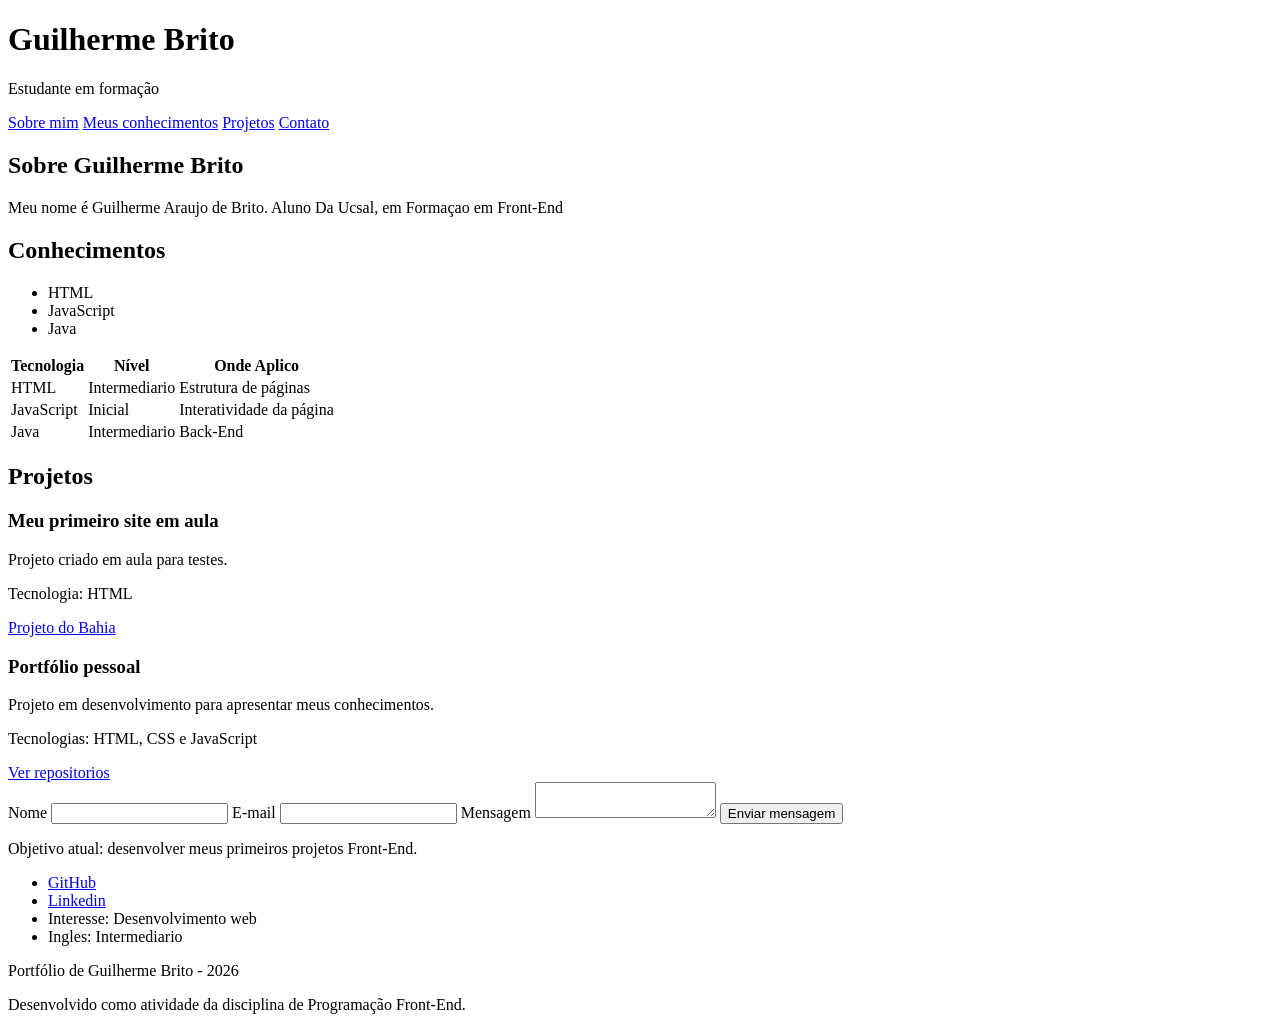
==== index.html @ a91683ef "primeiro teste" ====
<!DOCTYPE html>
<html lang="en">
<head>
    <meta charset="UTF-8">
    <meta name="viewport" content="width=device-width, initial-scale=1.0">
    <title>Portfolio</title>
    <link rel="stylesheet" href="estilo.css">
</head>
<body>
    <header>
        <h1> Guilherme Brito </h1>
        <p>Estudante em formação</p>

        <!-- Barra de navegação -->
        <nav>
            <a href="#sobre"> Sobre mim</a>
            <a href="#conhecimentos">Meus conhecimentos</a>
            <a href="#projetos">Projetos</a>
    
            <a href="#contato">Contato</a>
        </nav>
    </header>
    <!-- Sobre mim -->
    <main>
        <section id="sobre">
            <h2>Sobre Guilherme Brito</h2>
            <p>Meu nome é Guilherme Araujo de Brito. Aluno Da Ucsal, em Formaçao em Front-End </p>
        </section>

        <!-- Parte de falar sobre meus conhecimentos -->
        <section id="conhecimentos">
            <h2>Conhecimentos</h2>
            <ul>
                <li>HTML</li>
                <li>JavaScript</li>
                <li>Java</li>
            </ul>

            <table>
                <thead>
                    <tr>
                        <th>Tecnologia</th>
                        <th>Nível</th>
                        <th>Onde Aplico</th>
                    </tr>
                </thead>

                <tbody>
                    <tr>
                        <td>HTML</td>
                        <td>Intermediario</td>
                        <td>Estrutura de páginas</td>
                    </tr>
                    <tr>
                        <td>JavaScript</td>
                        <td>Inicial</td>
                        <td>Interatividade da página</td>
                    </tr>
                    <tr>
                        <td>Java</td>
                        <td>Intermediario</td>
                        <td>Back-End</td>
                    </tr>
                </tbody>
            </table>
        </section>

        <!-- Projetos que ja fiz -->
        <section id="projetos">
            <h2>Projetos</h2>
            <article>
                <h3>Meu primeiro site em aula</h3>
                <p>Projeto criado em aula para testes.</p>
                <p>Tecnologia: HTML</p>
                <a href="Clube.html" target="_blank">Projeto do Bahia</a>
            </article>
            <article>
                <h3>Portfólio pessoal</h3>
                <p>Projeto em desenvolvimento para apresentar meus conhecimentos.</p>
                <p>Tecnologias: HTML, CSS e JavaScript</p>
                <a href="index.html">Ver repositorios</a>
            </article>
        </section>

        <!-- Area de contato com a pessoa -->
        <section id="contato">
            <form>
                <label for="nome">Nome</label>
                <input type="text" id="nome" name="nome">
                
                <label for="email">E-mail</label>
                <input type="email" id="email" name="email">

                <label for="mensagem">Mensagem</label>
                <textarea id="mensagem" name="mensagem"></textarea>

                <button type="submit">Enviar mensagem</button>
            </form>
        </section>
    </main>
    <aside>
           <p>Objetivo atual: desenvolver meus primeiros projetos Front-End.</p>
            <ul>
                <li><a href="https://github.com/GuilhermeBrito0" target="_blank">GitHub</a></li>
                <li><a href="https://www.linkedin.com/in/guilherme-brito-92a868437/" target="_blank">Linkedin</a></li>
                <li>Interesse: Desenvolvimento web</li>
                <li>Ingles: Intermediario</li>
            </ul>
        </aside>
    <footer>
        <p>Portfólio de Guilherme Brito - 2026</p>
        <p>Desenvolvido como atividade da disciplina de Programação Front-End.</p>
    </footer>
</body>
</html>
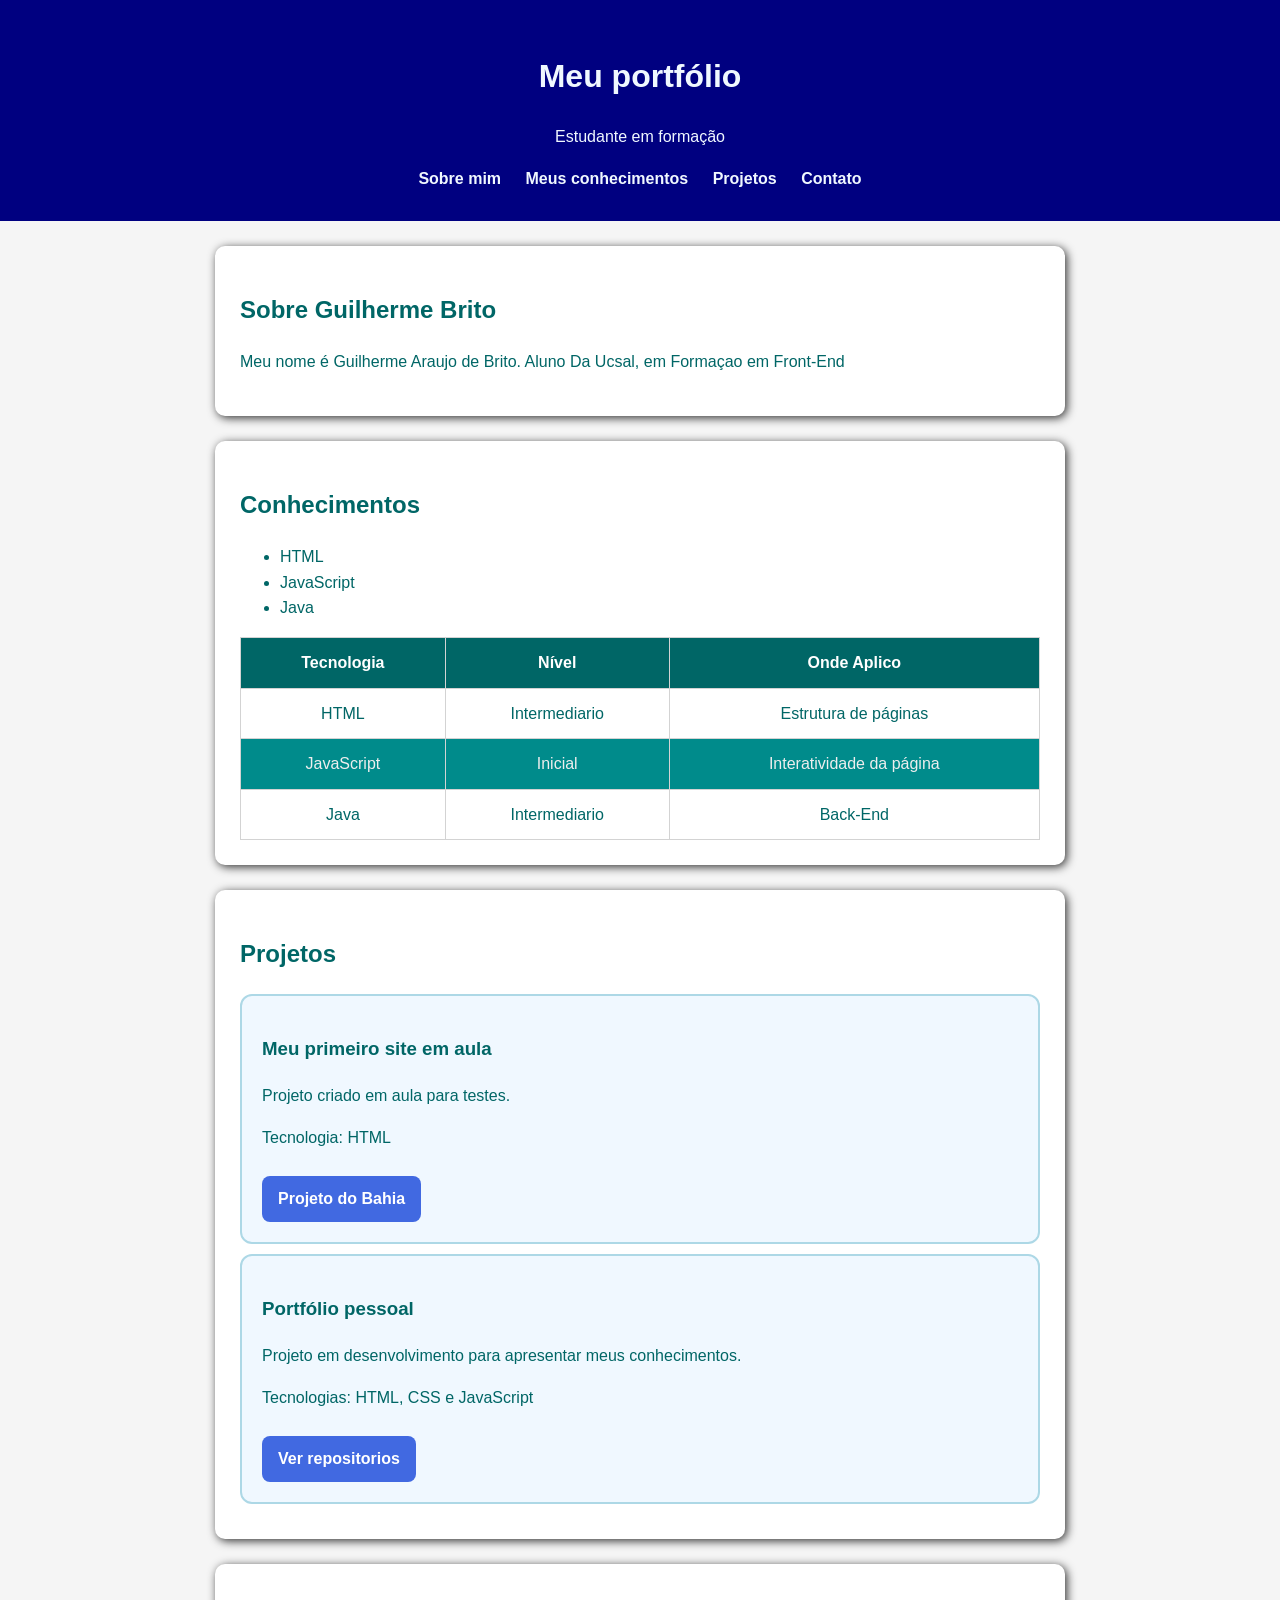
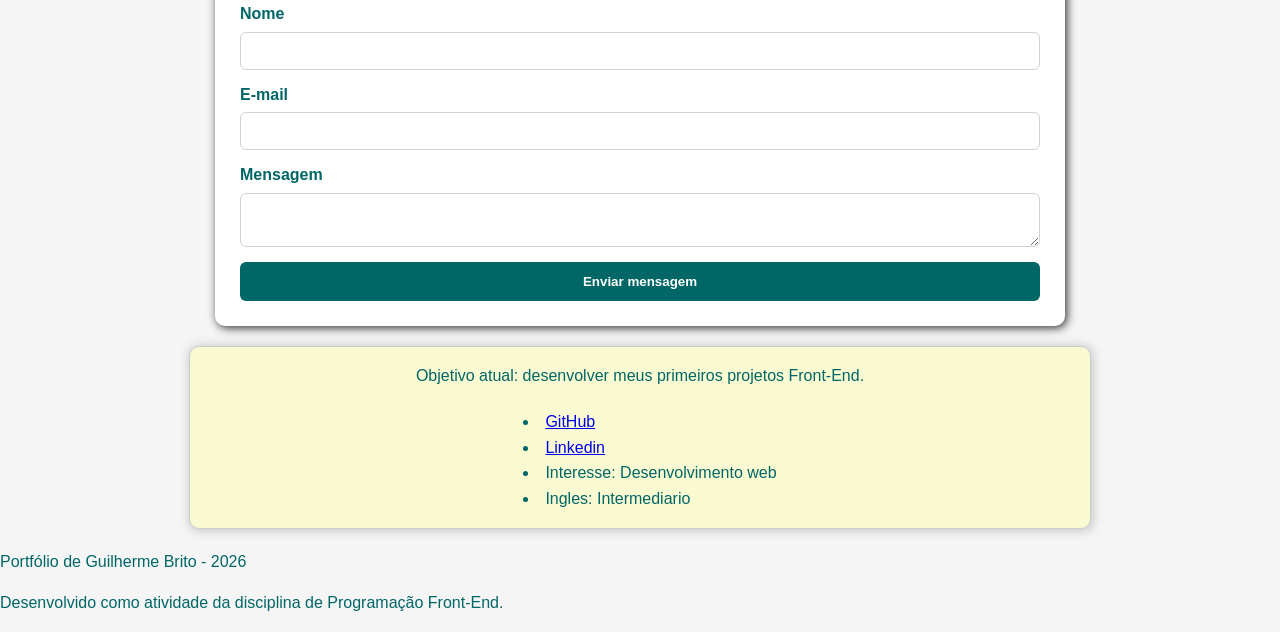
==== commit def952b2: "Correct index.html" ====
--- a/index.html
+++ b/index.html
@@ -7,28 +7,27 @@
     <link rel="stylesheet" href="estilo.css">
 </head>
 <body>
-    <header>
-        <h1> Guilherme Brito </h1>
+    <header class="cabecalho">
+        <h1> Meu portfólio </h1>
         <p>Estudante em formação</p>
 
         <!-- Barra de navegação -->
-        <nav>
+        <nav class="menu">
             <a href="#sobre"> Sobre mim</a>
             <a href="#conhecimentos">Meus conhecimentos</a>
             <a href="#projetos">Projetos</a>
-    
             <a href="#contato">Contato</a>
         </nav>
     </header>
     <!-- Sobre mim -->
     <main>
-        <section id="sobre">
+        <section id="sobre" class="secao">
             <h2>Sobre Guilherme Brito</h2>
             <p>Meu nome é Guilherme Araujo de Brito. Aluno Da Ucsal, em Formaçao em Front-End </p>
         </section>
 
         <!-- Parte de falar sobre meus conhecimentos -->
-        <section id="conhecimentos">
+        <section id="conhecimentos" class="secao">
             <h2>Conhecimentos</h2>
             <ul>
                 <li>HTML</li>
@@ -66,24 +65,25 @@
         </section>
 
         <!-- Projetos que ja fiz -->
-        <section id="projetos">
+        <section id="projetos" class="secao">
             <h2>Projetos</h2>
             <article>
                 <h3>Meu primeiro site em aula</h3>
                 <p>Projeto criado em aula para testes.</p>
                 <p>Tecnologia: HTML</p>
-                <a href="Clube.html" target="_blank">Projeto do Bahia</a>
+                <a href="Clube.html" target="_blank" class="botao">Projeto do Bahia</a>
             </article>
+
             <article>
                 <h3>Portfólio pessoal</h3>
                 <p>Projeto em desenvolvimento para apresentar meus conhecimentos.</p>
                 <p>Tecnologias: HTML, CSS e JavaScript</p>
-                <a href="index.html">Ver repositorios</a>
+                <a href="index.html" class="botao">Ver repositorios</a>
             </article>
         </section>
 
         <!-- Area de contato com a pessoa -->
-        <section id="contato">
+        <section id="contato" class="secao">
             <form>
                 <label for="nome">Nome</label>
                 <input type="text" id="nome" name="nome">
@@ -97,8 +97,8 @@
                 <button type="submit">Enviar mensagem</button>
             </form>
         </section>
-    </main>
-    <aside>
+ 
+        <aside>
            <p>Objetivo atual: desenvolver meus primeiros projetos Front-End.</p>
             <ul>
                 <li><a href="https://github.com/GuilhermeBrito0" target="_blank">GitHub</a></li>
@@ -107,6 +107,7 @@
                 <li>Ingles: Intermediario</li>
             </ul>
         </aside>
+    </main>
     <footer>
         <p>Portfólio de Guilherme Brito - 2026</p>
         <p>Desenvolvido como atividade da disciplina de Programação Front-End.</p>
--- a/estilo.css
+++ b/estilo.css
@@ -0,0 +1,132 @@
+body {
+    font-family: Arial, Helvetica, sans-serif;
+    margin: 0;
+    background-color: whitesmoke;
+    color: rgb(0, 102, 102);
+    line-height: 1.6;
+}
+
+.cabecalho {
+    text-align: center;
+    background-color: navy;
+    padding: 30px;
+    color: aliceblue;
+}
+
+.menu a {
+    color: aliceblue;
+    text-decoration: none;
+    margin: 0px 10px;
+    font-weight: bold;
+}
+
+.menu a:hover {
+    text-decoration: underline;
+    color: darkkhaki;
+}
+
+.secao {
+    background-color: white;
+    margin-bottom: 25px;
+    padding: 25px;
+    border: 0;
+    border-radius: 10px;
+    box-shadow: 2px 2px 10px rgba(0, 0, 0, 0.8);
+    margin: 25px auto 0 auto;
+    max-width: 800px;
+}
+
+article {
+    background-color: aliceblue;
+    border: 2px solid lightblue;
+    border-radius: 12px;
+    padding: 20px;
+    flex: 1;
+    min-width: 250px;
+    margin-bottom: 10px;
+}
+
+.botao {
+    display: inline-block;
+    margin-top: 10px;
+    padding: 10px 16px;
+    background-color: royalblue;
+    color: white;
+    text-decoration: none;
+    border-radius: 8px;
+    font-weight: bold;
+}
+
+.botao:hover {
+    background-color: mediumblue;
+}
+
+table {
+    width: 100%;
+    border-collapse: collapse;
+    margin-top: 15px;
+}
+
+th {
+    background-color: rgb(0, 102, 102);
+    color: white;
+}
+
+th, td {
+    border: 1px solid lightgray;
+    padding: 12px;
+    text-align: center;
+}
+
+tr:nth-child(even) {
+    background-color: darkcyan;
+    color: #EEE;
+}
+
+form {
+    display: flex;
+    flex-direction: column;
+}
+
+label {
+    margin-top: 12px;
+    font-weight: bold;
+}
+
+input, textarea {
+    margin-top: 5px;
+    padding: 10px;
+    border: 1px solid lightgray;
+    border-radius: 6px;
+    font-size: 14px;
+}
+
+button {
+    margin-top: 15px;
+    padding: 12px;
+    border-radius: 6px;
+    font-weight: bold;
+    background-color: rgb(0, 102, 102);
+    color: white;
+    cursor: pointer;
+    border: none;
+}
+
+aside {
+    text-align: center;
+    max-width: 900px;
+    border: 1px solid #CCC;
+    margin: 20px auto;
+    background-color: lightgoldenrodyellow;
+    border-radius: 10px;
+    box-shadow: 1px 1px 10px 2px #ccc;
+}
+
+aside ul {
+  list-style-position: inside;
+  padding: 0;
+  text-align: left;
+  padding-left: 20px;
+  display: inline-block;
+  margin-top: 5px;
+}
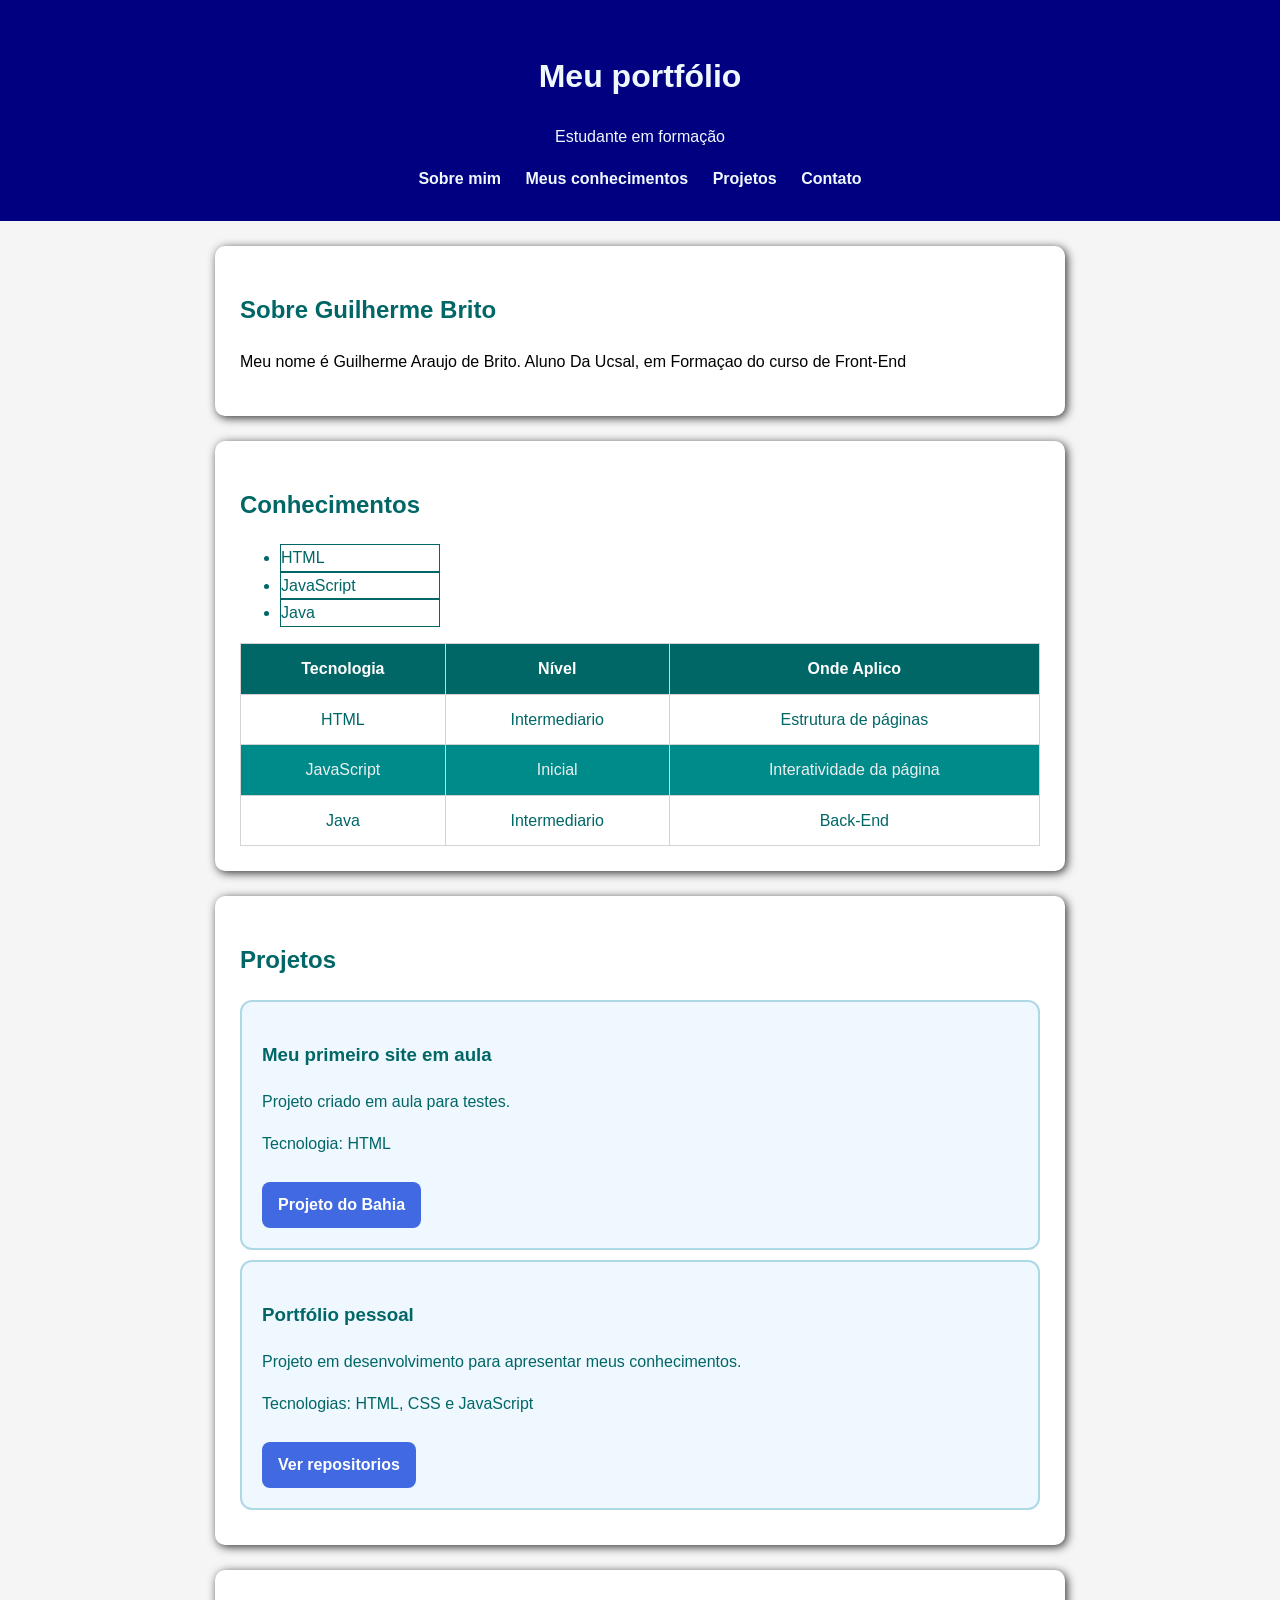
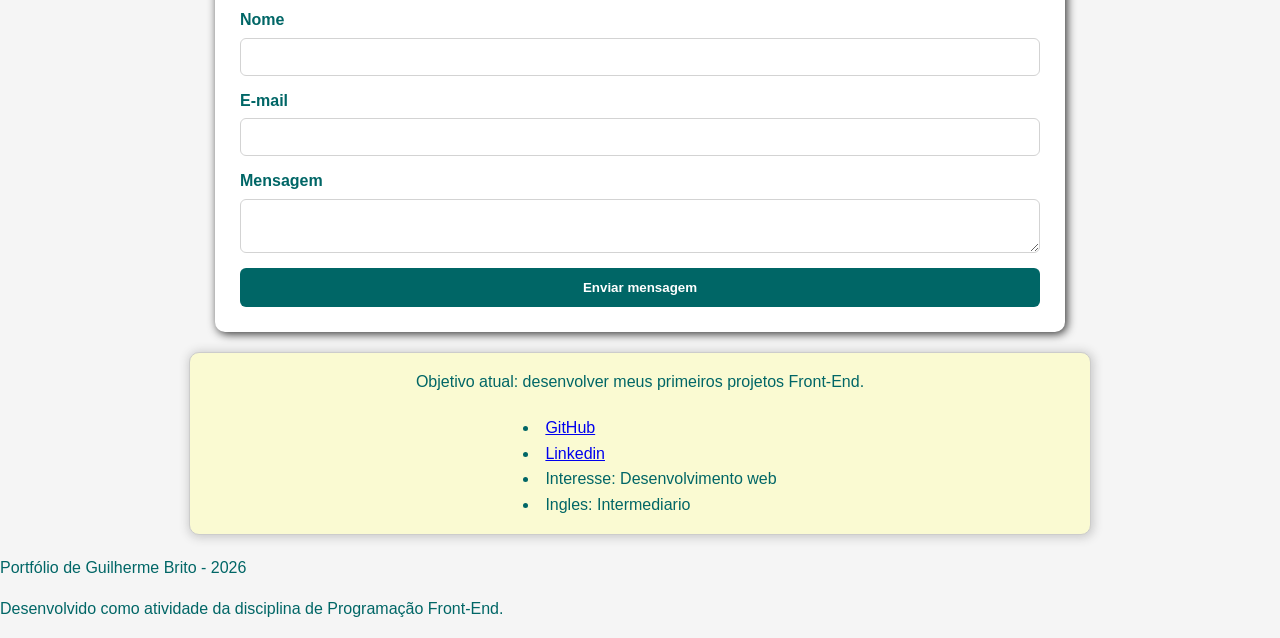
==== commit 196bbf79: "Alterando a area Sobre" ====
--- a/index.html
+++ b/index.html
@@ -23,13 +23,13 @@
     <main>
         <section id="sobre" class="secao">
             <h2>Sobre Guilherme Brito</h2>
-            <p>Meu nome é Guilherme Araujo de Brito. Aluno Da Ucsal, em Formaçao em Front-End </p>
+            <p>Meu nome é Guilherme Araujo de Brito. Aluno Da Ucsal, em Formaçao do curso de Front-End </p>
         </section>
 
         <!-- Parte de falar sobre meus conhecimentos -->
         <section id="conhecimentos" class="secao">
             <h2>Conhecimentos</h2>
-            <ul>
+            <ul class="lista_con">
                 <li>HTML</li>
                 <li>JavaScript</li>
                 <li>Java</li>
--- a/estilo.css
+++ b/estilo.css
@@ -23,6 +23,9 @@
 .menu a:hover {
     text-decoration: underline;
     color: darkkhaki;
+}
+#sobre p {
+    color:black
 }
 
 .secao {
@@ -129,4 +132,12 @@
   padding-left: 20px;
   display: inline-block;
   margin-top: 5px;
-}+}
+.lista_con li {
+    border: 1px solid rgb(0, 102, 102);
+    border-collapse: collapse;
+    margin-right: 600px;
+}
+.lista_con li:hover {
+    background-color: #CCC;
+} 
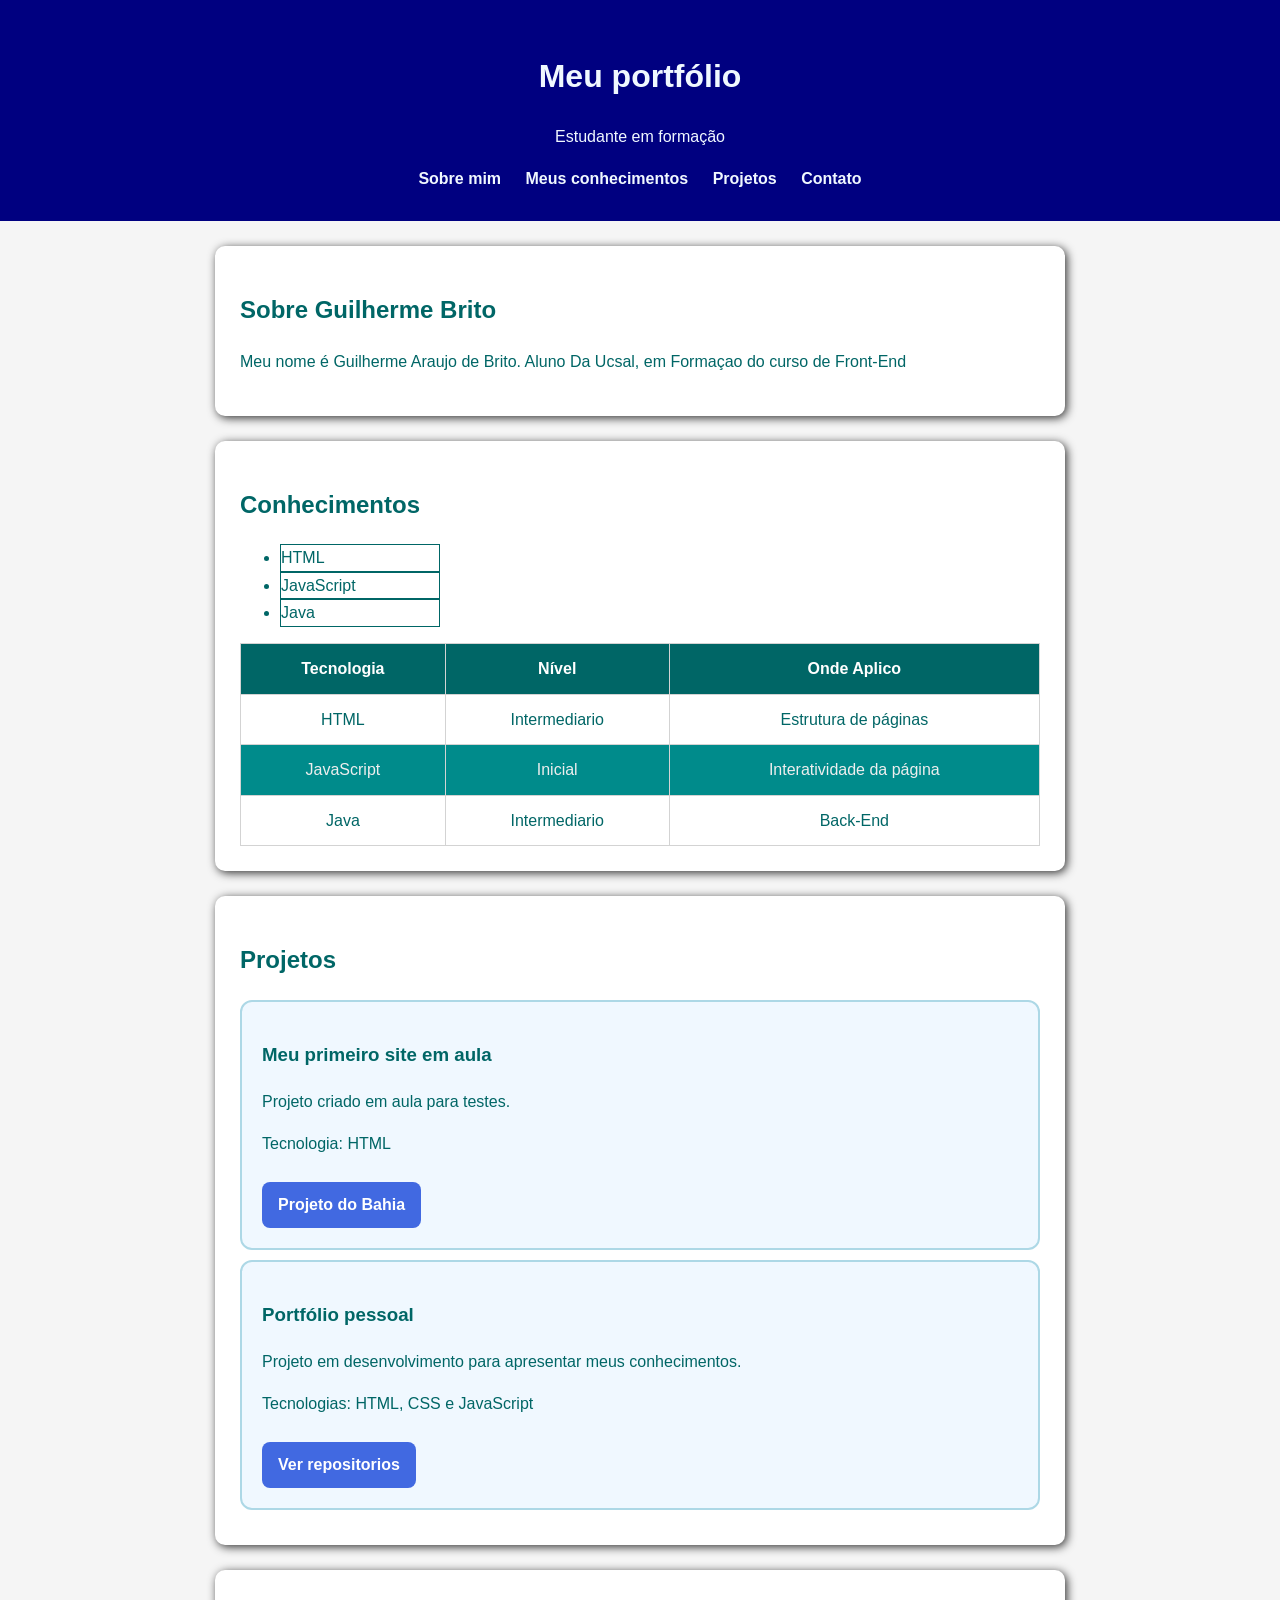
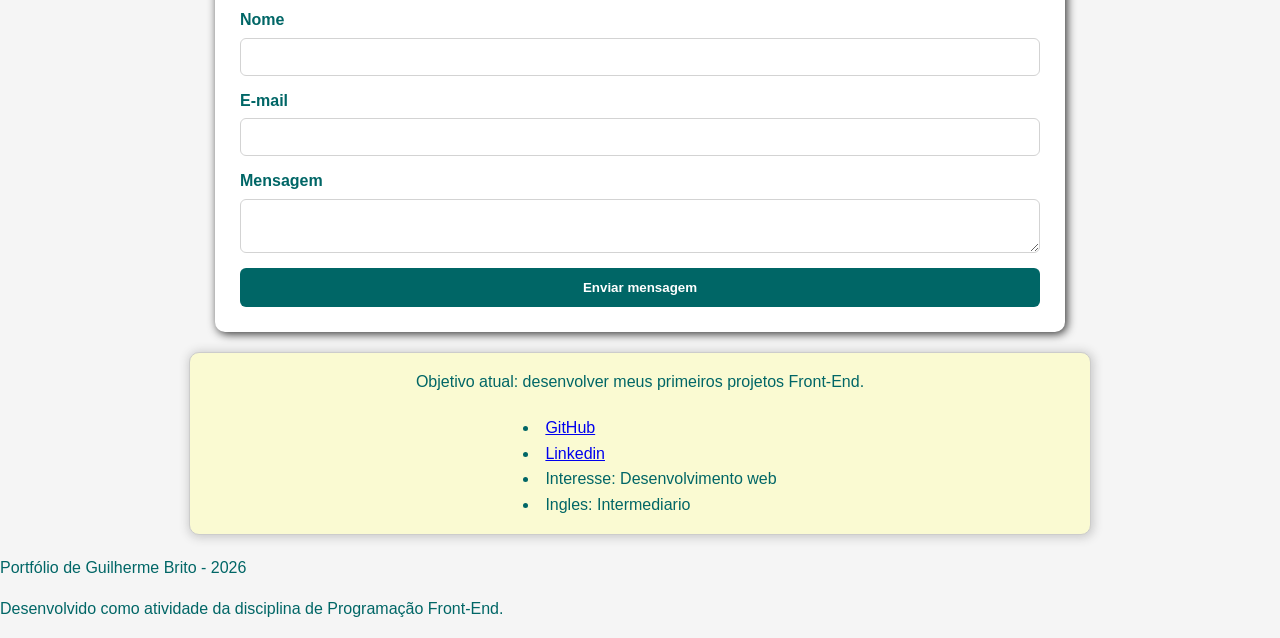
==== commit 0c949aa0: "Update name of style.css" ====
--- a/index.html
+++ b/index.html
@@ -4,7 +4,7 @@
     <meta charset="UTF-8">
     <meta name="viewport" content="width=device-width, initial-scale=1.0">
     <title>Portfolio</title>
-    <link rel="stylesheet" href="estilo.css">
+    <link rel="stylesheet" href="style.css">
 </head>
 <body>
     <header class="cabecalho">
--- a/style.css
+++ b/style.css
@@ -0,0 +1,139 @@
+body {
+    font-family: Arial, Helvetica, sans-serif;
+    margin: 0;
+    background-color: whitesmoke;
+    color: rgb(0, 102, 102);
+    line-height: 1.6;
+}
+
+.cabecalho {
+    text-align: center;
+    background-color: navy;
+    padding: 30px;
+    color: aliceblue;
+}
+
+.menu a {
+    color: aliceblue;
+    text-decoration: none;
+    margin: 0px 10px;
+    font-weight: bold;
+}
+
+.menu a:hover {
+    text-decoration: underline;
+    color: darkkhaki;
+}
+.secao {
+    background-color: white;
+    margin-bottom: 25px;
+    padding: 25px;
+    border: 0;
+    border-radius: 10px;
+    box-shadow: 2px 2px 10px rgba(0, 0, 0, 0.8);
+    margin: 25px auto 0 auto;
+    max-width: 800px;
+}
+
+article {
+    background-color: aliceblue;
+    border: 2px solid lightblue;
+    border-radius: 12px;
+    padding: 20px;
+    flex: 1;
+    min-width: 250px;
+    margin-bottom: 10px;
+}
+
+.botao {
+    display: inline-block;
+    margin-top: 10px;
+    padding: 10px 16px;
+    background-color: royalblue;
+    color: white;
+    text-decoration: none;
+    border-radius: 8px;
+    font-weight: bold;
+}
+
+.botao:hover {
+    background-color: mediumblue;
+}
+
+table {
+    width: 100%;
+    border-collapse: collapse;
+    margin-top: 15px;
+}
+
+th {
+    background-color: rgb(0, 102, 102);
+    color: white;
+}
+
+th, td {
+    border: 1px solid lightgray;
+    padding: 12px;
+    text-align: center;
+}
+
+tr:nth-child(even) {
+    background-color: darkcyan;
+    color: #EEE;
+}
+
+form {
+    display: flex;
+    flex-direction: column;
+}
+
+label {
+    margin-top: 12px;
+    font-weight: bold;
+}
+
+input, textarea {
+    margin-top: 5px;
+    padding: 10px;
+    border: 1px solid lightgray;
+    border-radius: 6px;
+    font-size: 14px;
+}
+
+button {
+    margin-top: 15px;
+    padding: 12px;
+    border-radius: 6px;
+    font-weight: bold;
+    background-color: rgb(0, 102, 102);
+    color: white;
+    cursor: pointer;
+    border: none;
+}
+
+aside {
+    text-align: center;
+    max-width: 900px;
+    border: 1px solid #CCC;
+    margin: 20px auto;
+    background-color: lightgoldenrodyellow;
+    border-radius: 10px;
+    box-shadow: 1px 1px 10px 2px #ccc;
+}
+
+aside ul {
+  list-style-position: inside;
+  padding: 0;
+  text-align: left;
+  padding-left: 20px;
+  display: inline-block;
+  margin-top: 5px;
+}
+.lista_con li {
+    border: 1px solid rgb(0, 102, 102);
+    border-collapse: collapse;
+    margin-right: 600px;
+}
+.lista_con li:hover {
+    background-color: #CCC;
+} 
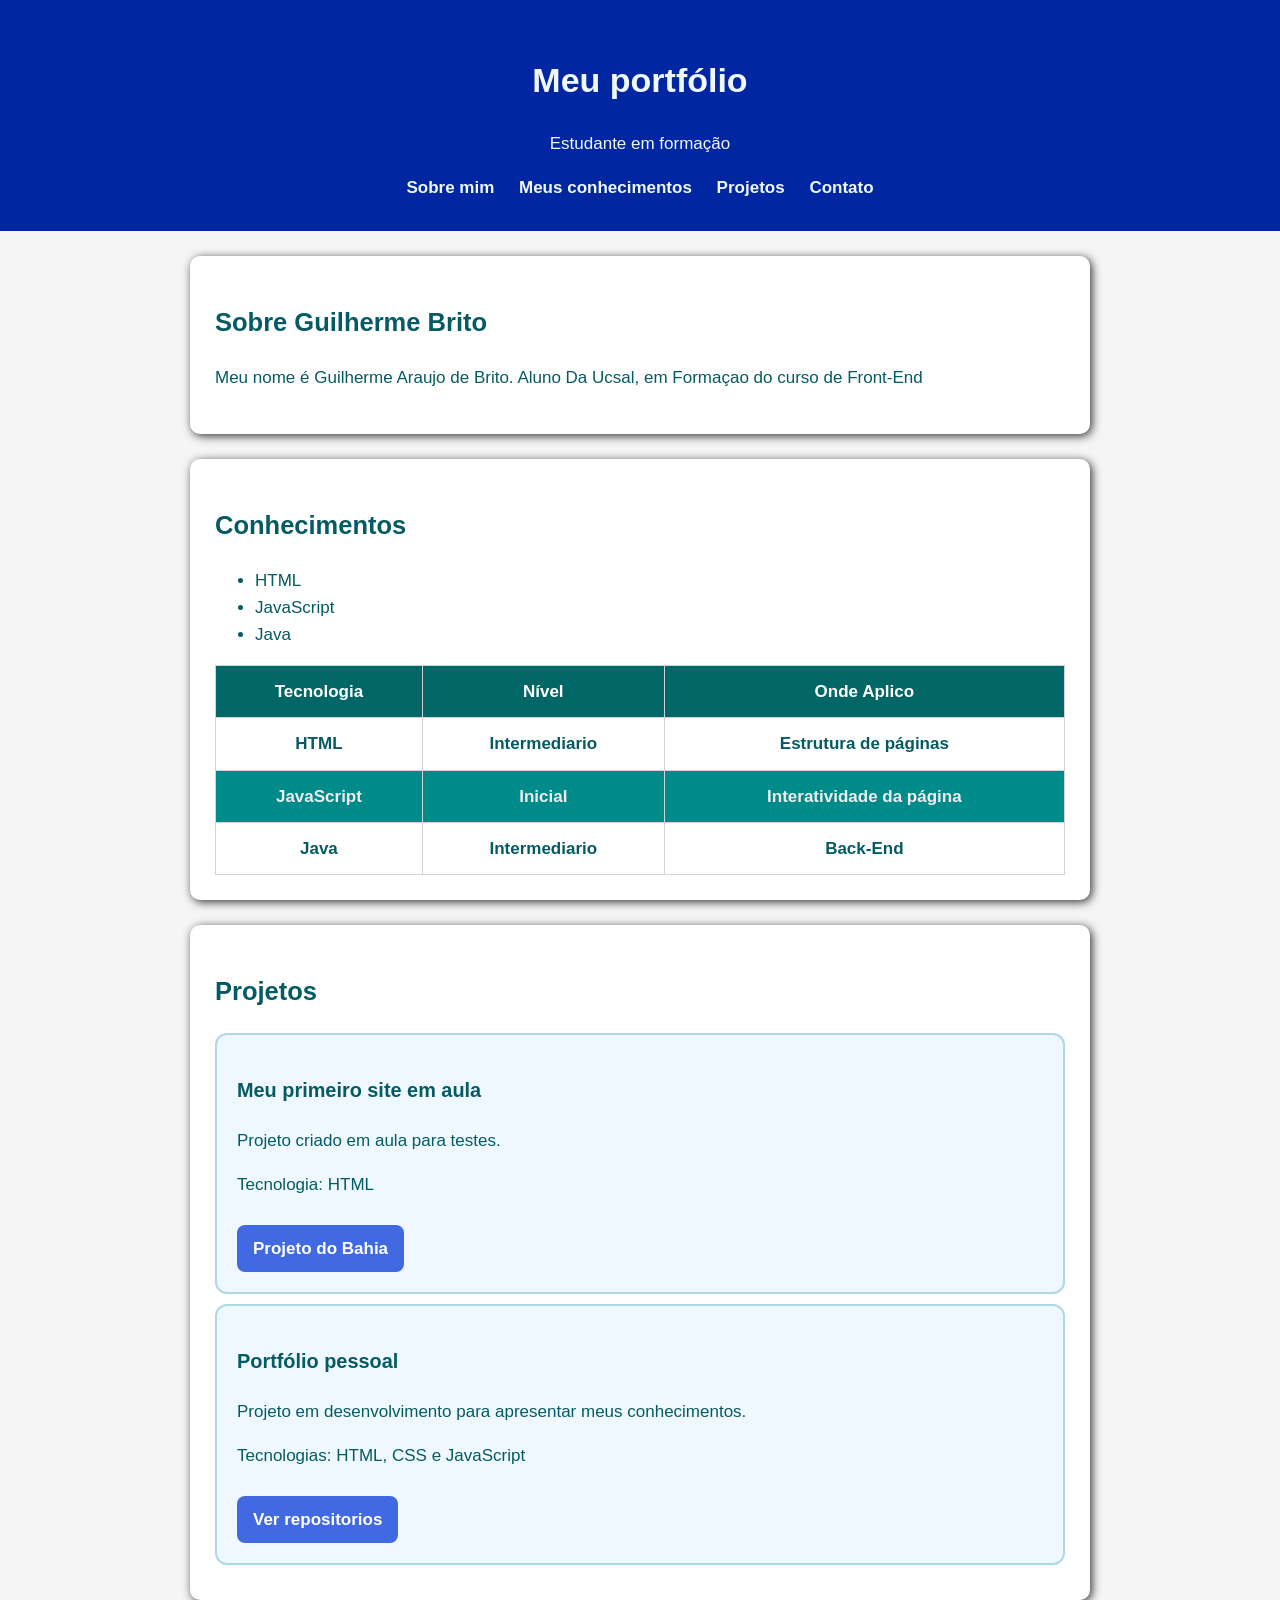
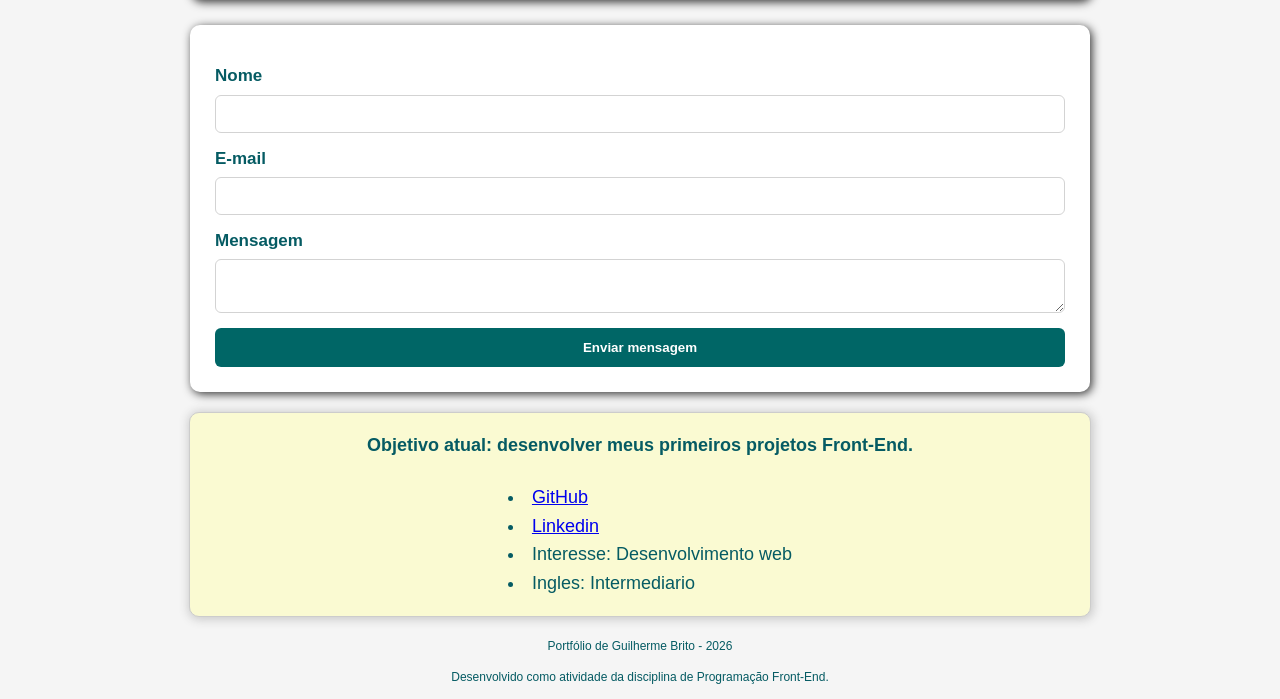
==== commit 76886333: "Font size of page and center footer" ====
--- a/index.html
+++ b/index.html
@@ -13,7 +13,7 @@
 
         <!-- Barra de navegação -->
         <nav class="menu">
-            <a href="#sobre"> Sobre mim</a>
+            <a href="#sobre">Sobre mim</a>
             <a href="#conhecimentos">Meus conhecimentos</a>
             <a href="#projetos">Projetos</a>
             <a href="#contato">Contato</a>
--- a/style.css
+++ b/style.css
@@ -2,13 +2,14 @@
     font-family: Arial, Helvetica, sans-serif;
     margin: 0;
     background-color: whitesmoke;
-    color: rgb(0, 102, 102);
+    color: #055b63;
     line-height: 1.6;
+    font-size: 17px;
 }
 
 .cabecalho {
     text-align: center;
-    background-color: navy;
+    background-color: #0027A1;
     padding: 30px;
     color: aliceblue;
 }
@@ -32,7 +33,7 @@
     border-radius: 10px;
     box-shadow: 2px 2px 10px rgba(0, 0, 0, 0.8);
     margin: 25px auto 0 auto;
-    max-width: 800px;
+    max-width: 850px;
 }
 
 article {
@@ -64,6 +65,7 @@
     width: 100%;
     border-collapse: collapse;
     margin-top: 15px;
+    font-weight: bold;
 }
 
 th {
@@ -119,6 +121,8 @@
     background-color: lightgoldenrodyellow;
     border-radius: 10px;
     box-shadow: 1px 1px 10px 2px #ccc;
+    font-size: 18px;
+    font-weight: bold;
 }
 
 aside ul {
@@ -128,12 +132,16 @@
   padding-left: 20px;
   display: inline-block;
   margin-top: 5px;
+  font-weight: normal;
 }
 .lista_con li {
-    border: 1px solid rgb(0, 102, 102);
     border-collapse: collapse;
     margin-right: 600px;
 }
 .lista_con li:hover {
     background-color: #CCC;
-} +}
+footer {
+    text-align: center;
+    font-size:12px;
+}
